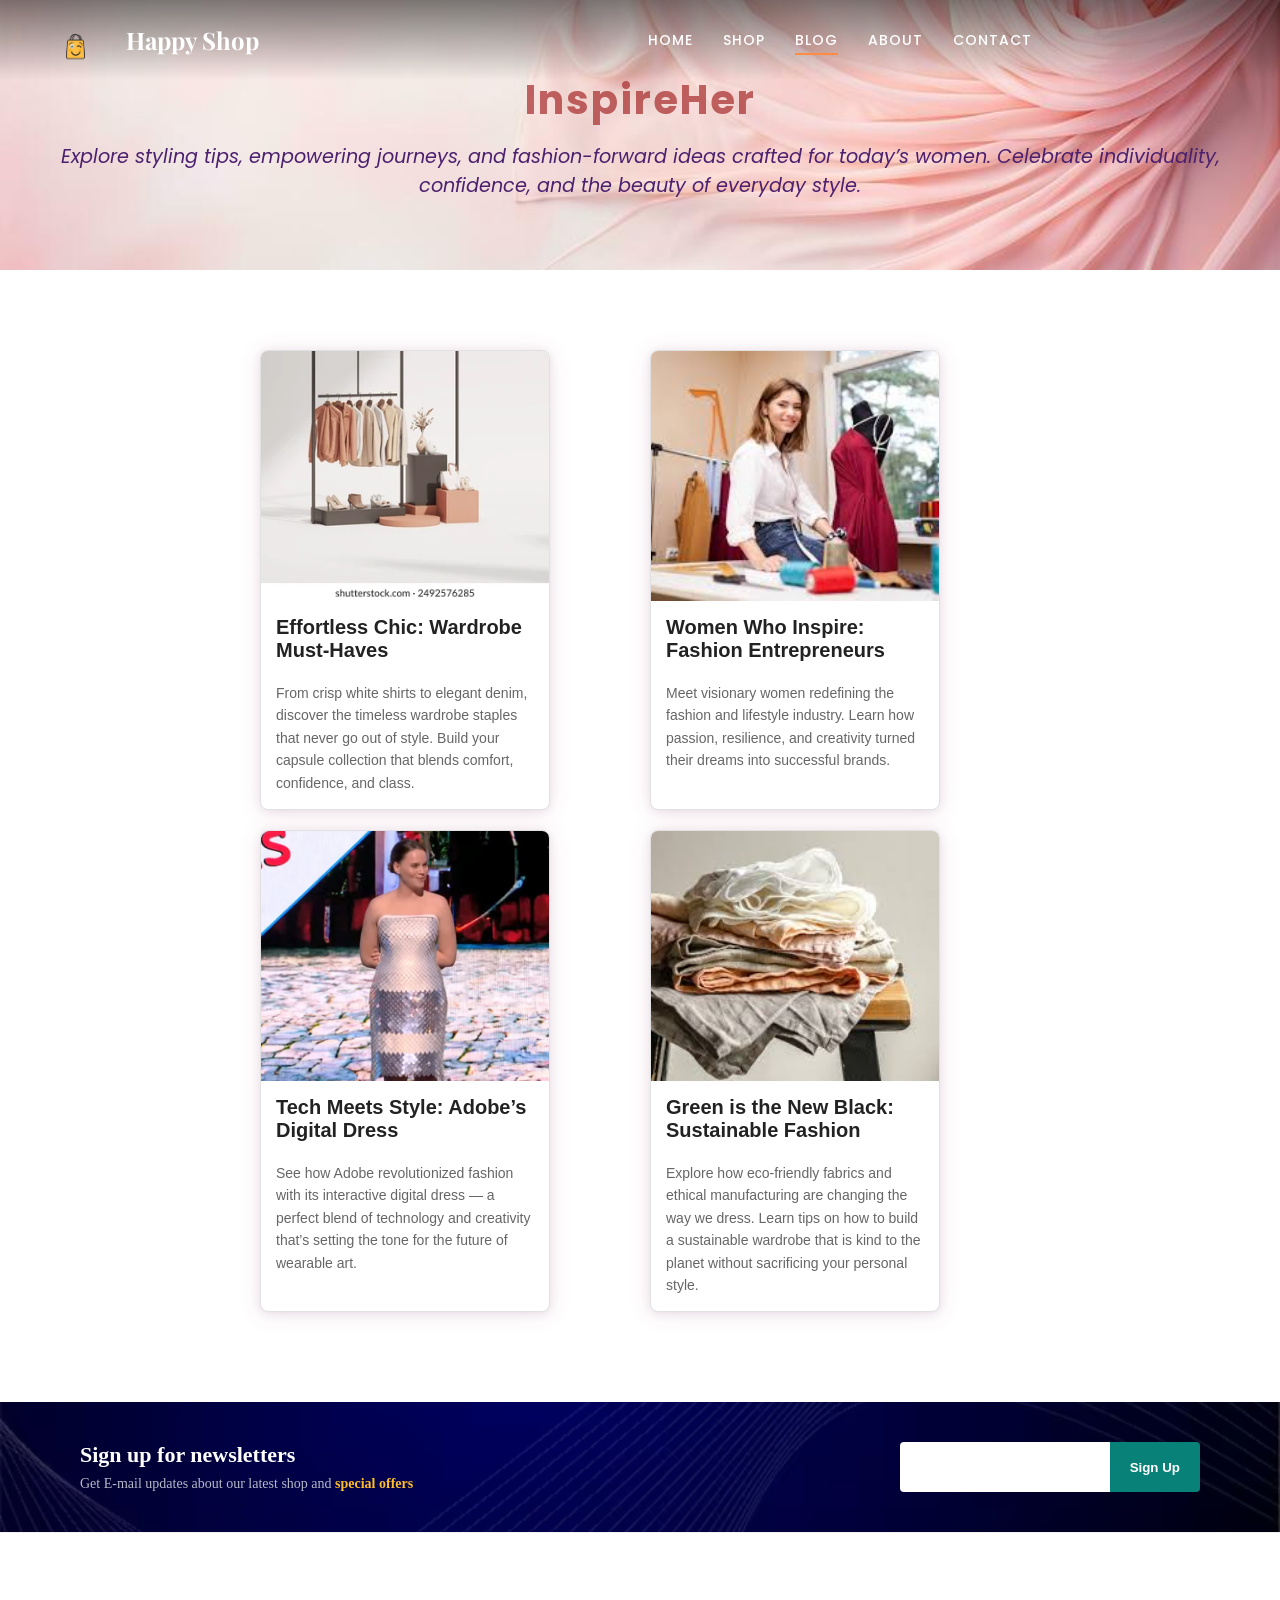
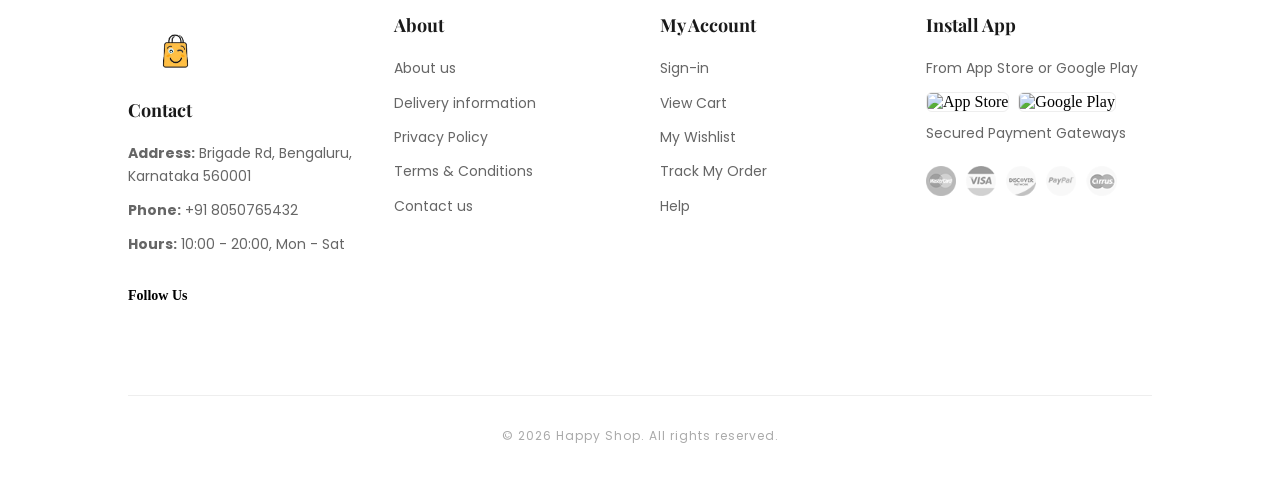
==== blog.html @ f155eb42 "Initial commit" ====
<!DOCTYPE html>
<html lang="en">
<head>
    <meta charset="UTF-8">
    <meta name="viewport" content="width=device-width, initial-scale=1.0">
    <title>Happy Shop</title>
    
    <link rel="stylesheet" href="./style.css">
    <link rel="stylesheet" href="https://cdnjs.cloudflare.com/ajax/libs/font-awesome/7.0.1/css/all.min.css" integrity="sha512-2SwdPD6INVrV/lHTZbO2nodKhrnDdJK9/kg2XD1r9uGqPo1cUbujc+IYdlYdEErWNu69gVcYgdxlmVmzTWnetw==" crossorigin="anonymous" referrerpolicy="no-referrer" />
        
</head>
<body>
<header id="header">
  <div class="nav">
    <div class="brand">
      <img src="Images/happy-shop-logo-design-icon-shopping-bag-happy-face-logo-online-shop-logo-icon-emblems-vector_625890-126-removebg-preview.png" alt="Happy Shop"></a>
      <span>Happy Shop</span>
    </div>

    <ul class="nav-links">
      <li><a href="home.html">Home</a></li>
      <li><a href="shop.html">Shop</a></li>
      <li><a href="blog.html"class="active">Blog</a></li>
      <li><a href="about.html" >About</a></li>
      <li><a href="contact.html">Contact</a></li>
    </ul>

    <a href="cart.html" class="cart-icon">
      <i class="fa-solid fa-cart-shopping"></i>
    </a>
  </div>
</header>

    <section id="about-header">
        <h2>InspireHer</h2>
        <p> Explore styling tips, empowering journeys, and fashion-forward ideas crafted for today’s women.  
            Celebrate individuality, confidence, and the beauty of everyday style.
        </p>
    </section>

<div class="blog-container">
    <div class="blog-posts">
        <article class="blog-card">
            <img src="Images/blog/1.webp" alt="Wardrobe Essentials" class="blog-image">
            <div class="blog-content">
                <h3>Effortless Chic: Wardrobe Must-Haves</h3>
                <p>From crisp white shirts to elegant denim, discover the timeless wardrobe staples that never go out of style.  
                Build your capsule collection that blends comfort, confidence, and class.</p>
            </div>
        </article>

        <article class="blog-card">
            <img src="Images/blog/2.jpg" alt="Women Entrepreneurs" class="blog-image">
            <div class="blog-content">
                <h3>Women Who Inspire: Fashion Entrepreneurs</h3>
                <p>Meet visionary women redefining the fashion and lifestyle industry.  
                Learn how passion, resilience, and creativity turned their dreams into successful brands.</p>
            </div>
        </article>

        <article class="blog-card">
            <img src="Images/blog/3.webp" alt="Adobe" class="blog-image">
            <div class="blog-content">
                <h3>Tech Meets Style: Adobe’s Digital Dress</h3>
                <p>See how Adobe revolutionized fashion with its interactive digital dress — a perfect blend of technology and creativity  
                that’s setting the tone for the future of wearable art.</p>      
            </div>
        </article>

        <article class="blog-card">
            <img src="Images/blog/4.jpg" alt="Sustainable Fashion" class="blog-image">
            <div class="blog-content">
                <h3>Green is the New Black: Sustainable Fashion</h3>
                <p>Explore how eco-friendly fabrics and ethical manufacturing are changing the way we dress. 
                Learn tips on how to build a sustainable wardrobe that is kind to the planet without sacrificing your personal style.</p>      
            </div>
        </article>
    </div>
</div>

    <section id="newsletter" class="form">
        <div class="newstext">
            <h4>Sign up for newsletters</h4>
            <p>Get E-mail updates about our latest shop and <span>special offers</span></p>
        </div>
        <div class="form">
            <input type="text" palceoholder="enter your email address">
            <button class="normal">Sign Up</button>
        </div>
    </section>
 </main>
    
  <footer class="section">
    <div class="col">
        <img class="logo" src="./Images/happy-shop-logo-design-icon-shopping-bag-happy-face-logo-online-shop-logo-icon-emblems-vector_625890-126-removebg-preview.png" alt="Happy Shop">
        <h3>Contact</h3>
        <p><strong>Address:</strong> Brigade Rd, Bengaluru, Karnataka 560001</p>
        <p><strong>Phone:</strong> +91 8050765432</p>
        <p><strong>Hours:</strong> 10:00 - 20:00, Mon - Sat</p>
        <div class="follow">
            <h4>Follow Us</h4>
            <div class="icon">
                <i class="fa-brands fa-facebook-f"></i>
                <i class="fa-brands fa-youtube"></i>
                <i class="fa-brands fa-whatsapp"></i>
                <i class="fa-brands fa-instagram"></i>
            </div>
        </div>
    </div>

    <div class="col">
        <h3>About</h3>
        <a href="#">About us</a>
        <a href="#">Delivery information</a>
        <a href="#">Privacy Policy</a>
        <a href="#">Terms & Conditions</a>
        <a href="#">Contact us</a>
    </div>

    <div class="col">
        <h3>My Account</h3>
        <a href="#">Sign-in</a>
        <a href="#">View Cart</a>
        <a href="#">My Wishlist</a>
        <a href="#">Track My Order</a>
        <a href="#">Help</a>
    </div>

    <div class="col install">
        <h3>Install App</h3>
        <p>From App Store or Google Play</p>
        <div class="app-row">
            <img src="images/pay/app.jpg" alt="App Store">
            <img src="images/pay/play.jpg" alt="Google Play">
        </div>
        <p>Secured Payment Gateways</p>
        <div class="payment-row">
            <img src="Images/payment/payment-1.png" alt="Visa">
            <img src="Images/payment/payment-2.png" alt="Mastercard">
            <img src="Images/payment/payment-3.png" alt="Maestro">
            <img src="Images/payment/payment-4.png" alt="American Express">
            <img src="Images/payment/payment-5.png" alt="PayPal">
        </div>
    </div>

    <div class="copyright">
        <p>© 2026 Happy Shop. All rights reserved.</p>
    </div>
</footer>
<script>
let slides = document.querySelectorAll('.hero-slide');
let current = 0;

function showSlide(index) {
  slides.forEach(slide => slide.classList.remove('active'));
  slides[index].classList.add('active');
}

document.querySelector('.next').onclick = () => {
  current = (current + 1) % slides.length;
  showSlide(current);
};

document.querySelector('.prev').onclick = () => {
  current = (current - 1 + slides.length) % slides.length;
  showSlide(current);
};

window.onscroll = function() {
  const header = document.getElementById("header");
  if (window.pageYOffset > 50) {
    header.classList.add("scrolled");
  } else {
    header.classList.remove("scrolled");
  }
};
// Auto Slide every 6 seconds
setInterval(() => {
  current = (current + 1) % slides.length;
  showSlide(current);
}, 6000);
</script>
</body>
</html>
---- style.css ----
/* Import Elegant Fonts */
@import url('https://fonts.googleapis.com/css2?family=Playfair+Display:wght@700&family=Poppins:wght@300;400;500;600&display=swap');

* {
  margin: 0;
  padding: 0;
  box-sizing: border-box;
}

#header {
  position: fixed;
  top: 0;
  left: 0;
  width: 100%;
  z-index: 1000;
  transition: all 0.4s ease;
  background: linear-gradient(to bottom, rgba(0,0,0,0.5) 0%, rgba(0,0,0,0) 100%);
}

/* Fix: The Nav Container */
.nav {
  max-width: 1400px;
  margin: auto;
  padding: 15px 40px;
  display: flex;
  justify-content: space-between;
  align-items: center;
  min-height: 80px; /* Ensures consistent height */
}

/* Fix: Constraints for the Logo/Brand Area */
.brand {
  display: flex;
  align-items: center;
  gap: 15px;
  flex: 1; /* Pushes menu to center */
}

/* IMPORTANT: This fixes your oversized logo from the screenshot */
.brand img {
  height: 45px; /* Adjust this value to your liking */
  width: auto;
  display: block;
}

.brand span {
  font-family: 'Playfair Display', serif;
  font-size: 24px;
  font-weight: 700;
  color: #ffffff;
  white-space: nowrap;
}

/* Fix: Navigation Links */
.nav-links {
  list-style: none;
  display: flex;
  gap: 30px;
  flex: 2; /* Centers the menu links */
  justify-content: center;
}

.nav-links a {
  text-decoration: none;
  color: #ffffff;
  font-family: 'Poppins', sans-serif;
  font-size: 14px;
  font-weight: 500;
  text-transform: uppercase;
  letter-spacing: 1px;
  position: relative;
  transition: 0.3s;
}

.nav-links a::after {
  content: "";
  position: absolute;
  bottom: -5px;
  left: 0;
  width: 0%;
  height: 2px;
  background: #ff8c42;
  transition: 0.3s;
}

.nav-links a.active::after,
.nav-links a:hover::after {
  width: 100%;
}

/* Fix: Right Side (Cart) */
.cart-wrap {
  flex: 1;
  display: flex;
  justify-content: flex-end;
}

.cart-icon {
  color: green;
  font-size: 20px;
}

/* Scroll State Fix */
#header.scrolled {
  background: rgba(255, 255, 255, 0.98);
  box-shadow: 0 4px 15px rgba(0,0,0,0.1);
  padding: 5px 0;
}

#header.scrolled .brand span,
#header.scrolled .nav-links a,
#header.scrolled .cart-icon {
  color: green;
}

/* Hero Section: Ensures full height regardless of navbar */
#hero {
  height: 100vh;
  width: 100%;
  display: flex;
  flex-direction: column;
  justify-content: center;
  align-items: center;
  background-size: cover;
  background-position: center;
}

/* Feature section  */
#feature {
  display: flex;
  justify-content: center;
  align-items: center;
  flex-wrap: wrap;
  gap: 25px;
  padding: 40px 20px;
  background-color: #fff5ef; 
}

.fe-box {
  width: 200px;
  height: 230px;
  background: white;
  border-radius: 15px;
  box-shadow: 0 3px 8px rgba(0,0,0,0.1);
  text-align: center;
  padding: 20px 10px;
  transition: transform 0.3s ease, box-shadow 0.3s ease;
}

.fe-box img {
  width: 100px;
  height: 100px;
  border-radius: 50%;
  object-fit: cover;
  object-position: center;
  display: block;
  margin: 0 auto 10px auto;
  background-color: #f8f8f8; 
}

.fe-box h6 {
  font-size: 16px;
  font-weight: 600;
  color: #7c540e;
  background: #f5d69a;
  border-radius: 8px;
  display: inline-block;
  padding: 5px 10px;
  margin-bottom: 5px;
}

.fe-box p {
  font-size: 14px;
  color: #a04e1a;
  margin: 0;
}

.fe-box:hover {
  transform: translateY(-5px);
  box-shadow: 0 5px 15px rgba(0,0,0,0.2);
}


#products{
    text-align: center;
}
#products .pro{
    width:20%;
    min-width: 250px;
    padding:10px 20px;
    border:1px solid;
    margin-top: 25px;
    border-radius: 25px;
    transition: 0.3s ease;
    position:relative;
    box-shadow: 20px 20px 34px rgba(16,15,15,0.3);
}
#products .pro:hover{
    box-shadow: 30px 30px 64px rgba(0,0, 0,0.3);
}
#products .pro img{
    width:100%;
       
    object-fit: contain;
    border-radius: 20px;
}
#products .pro .des{
    text-align: start;
    padding:10px 0px;
}
#products .pro .des span{
    color:#000;
    font-size: 22px;
}
#products .pro .des i{
    color: gold;
    font-size: 13px;
}   
#products .pro .des h5{
    padding-top:5px;
    color: #1a1a1a;
    font-size: 16px;
}
#products .pro .des h4{
    padding-top: 3px;
    font-size: 20px;
}
#products .pro .cart{
    width:40px;
    height:40px;
    line-height: 40px;
    border:1px solid green;
    border-radius:50%;
    color: green;
    position:absolute;
    bottom:13px;
    right:10px;
}

#products .pro-container {
    display: flex;
    justify-content: space-between;
    flex-wrap: wrap;
    padding-top: 10px;
    margin-bottom: 40px;      
}
#products .button{
   
    transition: 0.3s ease-in;
    padding:15px;
    font-size:18px;
    font-weight: 600;
    margin-top: 5px;
    margin-bottom:10px;
    border-radius: 5px;
}
#products:hover button{
    background-color: black;
    color:orange;
}

#services{
    text-align: center;
    margin-left:30px;
    margin-right:30px;
    margin-top:30px;
}
#services button{
    padding:15px;
    font-size:18px;
    font-weight: 600;
    margin-top: 5px;
    margin-bottom:10px;
    border-radius: 5px;
    color:black;
    border-color: blue;
    background-color: lightskyblue;
    box-shadow: 0px 5px 15px rgba(90, 109, 254, 0.2);

}
#services button:hover{
    background-color:white;
    transition: 0.8s;
}
#services h2
{
    color:red;
    padding:14px;
}
#services h1{
    color:black;
    padding:10px;
}
#highlight{
    color:red;
}

#sm-banner .banner-box{
    display:flex;
    flex-direction: column;
    background-image:url(Images/home/Banner1.jpg);
    background-position: center;
    background-size: cover;
    align-items:flex-start;
    width:600px;
    height:50vh;
    justify-content: center;
    padding:30px;
    margin:10px 5px;

}
#sm-banner{
    display:flex;
    justify-content: space-between;
}
#sm-banner button{
    margin-top:15px;
    padding:10px 12px;
    background-color: transparent;
    font-size: 14px;
    font-weight: 600;
    transition: 0.3s ease-in;
}
#sm-banner .banner-box:hover button{
    background-color: black;
    color:orange;
}

#sm-banner .banner-box1{
    display:flex;
    flex-direction: column;
    background-image:url(Images/home/Banner2.jpg);
    background-position: center;
    background-size: cover;
    align-items:flex-start;
    width:600px;
    height:50vh;
    justify-content: center;
    padding:30px;
    margin:10px 5px;

}
#sm-banner{
    display:flex;
    justify-content:space-around;
    padding:20px;
}
#sm-banner button{
    margin-top:15px;
    padding:10px 12px;
    background-color: transparent;
    font-size: 14px;
    font-weight: 600;
    transition: 0.3s ease-in;
}
#sm-banner .banner-box1:hover button{
    background-color: black;
    color:orange;
}
#sm-banner .banner-box,#sm-banner .banner-box1{
    margin:10px;
    border-radius: 10px;
}

#banner3 .banner-box{
    display:flex;
    flex-direction: column;
    justify-content: center;
    align-items: flex-start;
    background-image: url(Images/home/1...jpg);
    min-width: 27%;
    background-repeat: no-repeat;
    background-position: center;
    background-size: cover;
    height:40vh;
    padding:30px;
    margin:10px 5px;
}
#banner3{
    display:flex;
    justify-content: space-between;
    flex-wrap: wrap;
}
#banner3 .banner-box2{
    display:flex;
    flex-direction: column;
    justify-content: center;
    align-items: flex-start;
    background-image:url(Images/home/2.jpg);
    min-width: 27%;
    background-repeat: no-repeat;
    background-position: center;
    background-size: cover;
    height:40vh;
    padding:30px;
    margin:10px 5px;
}
#banner3{
    display:flex;
    justify-content: space-between;
    flex-wrap: wrap;
}


#banner3 .banner-box3{
    display:flex;
    flex-direction: column;
    justify-content: center;
    align-items: flex-start;
    background-image:url(Images/home/3.jpg);
    min-width: 27%;
    background-repeat: no-repeat;
    background-position: center;
    background-size: cover;
    height:40vh;
    padding:30px;
    margin:10px 5px;
}
#banner3{
    display:flex;
    justify-content: space-between;
    flex-wrap: wrap;
}

.watch {
    width: 100%;
    margin: 60px 0;
    display: flex;
    justify-content: center;
}

.watch .video {
    display: flex;
    align-items: center;
    justify-content:space-around;
    background: linear-gradient(90deg, #fce4ec86 0%, #f8bbd032 100%);
    border-radius: 18px;
    box-shadow: 0 4px 12px rgba(0,0,0,0.1);
    padding: 40px 40px;
    max-width: 1100px;
    width: 90%;
    flex-wrap: wrap;
    gap: 20px; 
}


.watch .video video {
    width: 420px;        
    height: 260px;      
    border-radius: 14px;
    object-fit: cover;
    flex-shrink: 0;
    box-shadow: 0 3px 10px rgba(0,0,0,0.15);
}


.watch .video .content {
    display: flex;
    flex-direction: column;
    justify-content: center;
    margin-left: 20px;
    font-family: 'Poppins', 'Segoe UI', Arial, sans-serif;
    color: #222;
    text-align: left;
}

.watch .video .content h4 {
    color:black;
    font-size: 1.2rem;
    margin-bottom: 8px;
}

.watch .video .content h2 {
    color: #b71c1c;
    font-size: 2rem;
    font-weight: 700;
    margin-bottom: 8px;
}

.watch .video .content span {
    font-size: 1rem;
    color: #555;
}
@media (max-width: 768px) {
    .watch .video {
        flex-direction: column;
        text-align: center;
        padding: 30px 20px;
    }

    .watch .video video {
        width: 100%;
        height: auto;
        margin-bottom: 20px;
    }

    .watch .video .content {
        margin-left: 0;
    }
}


#newsletter h4 {
    font-size: 22px;
    font-weight: 700;
    color: #fff;
    margin-bottom: 8px;
}

#newsletter p {
    font-size: 14px;
    font-weight: 500;
    color: #b5b9c7;
    margin: 0;
}

#newsletter p span {
    color: #ffbd27;
    font-weight: 600;
}
#newsletter {

    background-image: url(Images/home/newsletter.jpg);
    background-position: center;
    background-size: cover;
    background-repeat: no-repeat;
    display: flex;
    justify-content: space-between;
    align-items: center;
    padding: 40px 80px;
    flex-wrap: wrap;
    gap: 20px;
    width: 100%;
    position: sticky;
    top: 0;
    box-sizing: border-box;
    overflow: hidden;
}

#newsletter .form {
    display: flex;
    max-width: 400px;
    flex-grow: 0;
    flex-shrink: 0;
    min-width: 0;
}


#newsletter input {
    flex: 1;
    height: 3.125rem;
    padding: 0 1.25em;
    font-size: 14px;
    border: none;
    border-radius: 4px 0 0 4px;
    outline: none;
}

#newsletter button {
    padding: 0 20px;
    background-color: #088178;
    border: none;
    border-radius: 0 4px 4px 0;
    color: #fff;
    font-weight: 600;
    cursor: pointer;
    transition: 0.3s;
}

#newsletter button:hover {
    background-color: #066f67;
}
/*

footer {
    display: flex;
    flex-wrap: wrap;
    justify-content: space-between;
    align-items: flex-start;
    background-color:bisque;
    padding: 50px 80px 30px 80px;
    color: #333;
    border-top: 1px solid #e0e0e0;
    gap: 40px;
    font-family: 'Segoe UI', sans-serif;
    position:static;
    
}

footer .col {
    flex: 1 1 220px;
    display: flex;
    flex-direction: column;
    align-items: flex-start;
}

footer h3,
footer h4 {
    font-size: 16px;
    font-weight: 700;
    color: #222;
    margin-bottom: 16px;
}

footer p,
footer a {
    font-size: 13px;
    color: #555;
    text-decoration: none;
    margin-bottom: 10px;
}

footer a:hover {
    color: #088178;
}

footer .follow {
    margin-top: 20px;
}

footer .follow i {
    font-size: 18px;
    margin-right: 12px;
    color: #555;
    transition: 0.3s;
    cursor: pointer;
}


footer .logo {
    width: 110px;
    height: auto;
    margin-bottom: 14px;
}

footer .install .row img{
    border: 1px solid #088178;
    border-radius: 6px;
}
footer .install img{
    margin: 10px 0 15px 0;
}
footer .follow i:hover,
footer a:hover {
    color: #088178;
}
footer .copyright{
    width: 100%;
    text-align: center;
} */
#products .pro .fa-cart-shopping{
    bottom:18px;
    color:black;
    font-weight:900;
    font-size:18px;
}
#pro-details .single-pro-image{
    width:50%;
    margin-left:50px;
    margin-right: 0px;


}
.sub-img-group{
    display:flex;
    justify-content: space-between;
}
.sub-img-col{
    flex-basis: 24%;
}
#pro-details{
    display: flex;
    margin-top: 20px;

}

#pro-details .single-product-details{
    margin-left: 50px;
    font-size:20px;
    padding-top: 30px;
    
}
.single-product-details span {
    line-height: 25px;
    color: #333;
    margin-top: 8px;
    display: block;
}
.single-product-details h6 {
    font-size: 16px;
    margin-bottom: 6px;
    color: #555;
}

.single-product-details h4 {
    font-size: 22px;
    margin-bottom: 8px;
    color: #222;
    padding: 0;
}

.single-product-details h2 {
    font-size: 26px;
    margin-bottom: 10px;
    color: #088178;
}
#pro-details .single-product-details select{
    padding:10px;
    margin-top:20px;
    font-size:16px;
    display: block;
    padding: 5px 10px;
    margin-bottom: 10px;
}

/*about*/
#about-header {
    background-image:url(Images/about/banner1.jpg);
    width: 100%;
    height: 30vh;
    background-size: cover;
    display: flex;
    justify-content: center;
    text-align: center;
    flex-direction: column;
    padding: 14px;
    font-family: 'Poppins', 'Segoe UI', Arial, sans-serif;
}

#about-header h2{
    font-size: 2.5rem;
    font-weight: 700;
    color:rgba(165, 42, 42, 0.7);
    letter-spacing: 2px;
    font-family: 'Poppins', 'Segoe UI', Arial, sans-serif;
}
#about-header p{
    font-size: 1.2rem;
    color: #4b206e;
    font-style: italic;
    margin-top: 12px;
    font-family: 'Poppins', 'Segoe UI', Arial, sans-serif;
}
#about-head{
    display: flex;
    align-items: center;
}
#about-head img{
    width: 50%;
    height: auto;
}
#about-head div{
    padding-left: 40px;
}

#about-app{
    text-align: center;
}
#about-app .video{
    width: 70%;
    height: 100%;
    margin: 30px auto 0 auto ;
}
#about-app .video video {
    width: 100%;
    height: 100%;
    border-radius: 20px;
}

/*cart*/
#cart{
    overflow-x: auto;
}
#cart-header{
    width: 100%;
    height: 40vh;
    background-size: cover;
    display: flex;
    justify-content: center;
    text-align: center;
    flex-direction: column;
    padding: 14px;
}
#cart-header h2,
#cart-header p{
    color: #fff;
}

#cart table{
    width: 100%;
    border-collapse: collapse;
    table-layout: fixed;
    white-space: nowrap;
}
#cart table img{
    width: 70px;
}
#cart table td:nth-child(1){
    width: 100px;
    text-align: center;
}
#cart table td:nth-child(2){
    width: 150px;
    text-align: center;
}
#cart table td:nth-child(3){
    width: 250px;
    text-align: center;
}
#cart table td:nth-child(4),
#cart table td:nth-child(5),
#cart table td:nth-child(6){
    width: 150px;
    text-align: center;
}
#cart table td:nth-child(5) input{
    width: 70px;
    padding: 10px 5px 10px 15px;
}
#cart table thead{
    border: 1px solid #e2e9e1;
    border-left: none;
    border-right: none;
}
#cart table thead td{
    font-weight: 700;
    text-transform: uppercase;
    font-size: 13px;
    padding: 18px 0;
}
#cart table tbody tr td{
    padding-top: 15px;
}
#cart table tbody td{
    font-size: 13px;
}
#cart-add{
    display: flex;
    flex-wrap: wrap;
    justify-content: space-between;
}
#coupon{
    width: 50%;
    margin-bottom: 30px;
}
#coupon h3,
#subtotal h3{
    padding-bottom: 15px;
}
#coupon input{
    padding: 10px 20px ;
    outline: none;
    width: 60%;
    margin-right: 10px;
    border: 1px solid #e2e9e1;
}
#coupon button,
#subtotal button{
    background-color: #088178;
    color: #fff;
    padding: 12px 20px ;
}
#subtotal{
    width: 50%;
    margin-bottom: 30px;
    border: 1px solid #e2e9e1;
    padding: 30px;
}
#subtotal table{
    border-collapse: collapse;
    width: 100%;
    margin-bottom: 20px;
}
#subtotal table td {
    width: 50%;
    border: 1px solid #e2e9e1;
    padding: 10px;
    font-size: 13px;
}



/* contact page */
#contact-details{
    
    display: flex;
    justify-content: space-between;
    align-items: center;
    margin:0px 30px;
    padding:15px 30px;
    box-shadow: 5px 5px 20px ;
}
#contact-details .details{
    width: 45%;
}
#contact-details .details span{
    font-size: 14px;
}
#contact-details .details h2{
    font-size: 26px;
    line-height: 35px;
}
#contact-details .details h3{
    font-size: 16px;
    line-height: 35px;
}
#contact-details .details li{
    padding-top: 10px 0px;
    display:flex;
    list-style:none;
}
#contact-details .details li i{
    font-size: 14px;
    padding-right: 18px;
}
#contact-details .details p{
    margin:0;
    font-size:14px;
}
#contact-details .map{
    width: 55%;
    height: 400px;
}
#contact-details .map iframe{
    width: 100%;
    height:100%;
}

/* form*/
#form-details{
    display:flex;
    justify-content: space-between;
    border:1px solid #9ee1e4;
    box-shadow: 5px 5px 20px ;
    padding:80px;
    margin:30px;

}
#form-details form{
    width: 60%;
    display: flex;
    flex-direction: column;
    align-items: flex-start;
}
#form-details form input,
#form-details form textarea{
    width: 100%;
    padding: 12px 15px;
    outline: none;
    margin-bottom: 20px;
    border: 1px solid #e1e1e1;
}
#form-details form button{
    background-color: #088178;
    color: #fff;
}

#form-details .people div{
    padding-bottom: 25px;
    display:flex;
    align-items: flex-start;
}

#form-details .people div img{
    object-fit: cover;
    border-radius:50%;
    margin-right: 15px;
}
#form-details .people div p{
    margin: 0;
    font-weight: 13px;
    line-height: 25px;
}
#form-details .people div p b{
    display:block;
    font-size: 16px;
}

/*blog*/
.blog-container {
    max-width: 960px;
    margin: 40px auto 0;
    padding: 0 20px 50px 20px;
    text-align: center;
    font-family: 'Montserrat', 'Segoe UI', Arial, sans-serif;
    background-size: cover;
    background-position: center;
    border-radius: 12px; 
    color: white;
}
.blog-posts {
    display: flex;
    flex-wrap: wrap;
    gap: 32px;
    justify-content: center;
}
.blog-card {
    background: #fff;
    border-radius: 18px;
    box-shadow: 0 2px 24px 0 rgba(184, 62, 97, 0.11), 0 1.5px 10px 0 rgba(55,34,92,0.10);
    overflow: hidden;
    max-width: 290px;
    text-align: left;
    transition: transform 0.22s cubic-bezier(.68,-0.55,.27,1.55), box-shadow 0.22s;
    display: flex;
    flex-direction: column;
}
.blog-card:hover {
    transform: translateY(-12px) scale(1.04);
    box-shadow: 0 8px 38px 0 rgba(184, 62, 97, 0.18);
}
.blog-image {
    width: 100%;
    height: 180px;
    object-fit: cover;
}
.blog-content {
    padding: 22px 19px 20px 19px;
    display: flex;
    flex-direction: column;
    gap: 10px;
}
.blog-content h3 {
    font-size: 1.15rem;
    color:brown;
    margin: 0 0 6px 0;
    font-weight: 600;
}
.blog-content p {
    color:black;
    font-size: 1rem;
    line-height: 1.65;
}
.blog-link {
    color: #b83e61;
    font-weight: 600;
    font-size: 1rem;
    align-self: start;
    margin-top: 10px;
    text-decoration: none;
    transition: color 0.13s;
}
.blog-link:hover {
    color: #662254;
    text-decoration: underline;
}
@media (max-width: 900px) {
    .blog-posts {
        flex-direction: column;
        align-items: center;
    }
    .blog-card {
        max-width: 96vw;
        width: 100%;
    }
}


#shop-banner {
    width: 100%;
    min-height: 250px;
    background: linear-gradient(90deg, #ffecd2 0%, #fcb69f 100%);
    padding: 40px 0 30px 0;
    text-align: center;
    margin-bottom: 20px;
    box-shadow: 0 2px 8px rgba(0,0,0,0.05);
}
#shop-banner .banner-content {
    max-width: 700px;
    margin: 0 auto;
}

#shop-banner h2 {
    font-size: 2.5rem;
    color: #333;
    margin-bottom: 10px;
    font-family: 'Segoe UI', Arial, sans-serif;
    letter-spacing: 1px;
}

#shop-banner p {
    font-size: 1.2rem;
    color: #555;
    margin: 0 auto;
    max-width: 500px;
    font-family: 'Segoe UI', Arial, sans-serif;
}


@import url('https://fonts.googleapis.com/css2?family=Playfair+Display:wght@600&family=Poppins:wght@400;600&display=swap');

.hero-carousel {
  position: relative;
  overflow: hidden;
  width: 100%;
  height: 90vh;
}

.hero-slide {
  display: none;
  position: absolute;
  inset: 0;
  background-size: cover;
  background-position: center;
  transition: opacity 1s ease-in-out;
}

.hero-slide.active {
  display: block;
  opacity: 1;
  animation: fadeIn 1.2s ease-in-out;
}

@keyframes fadeIn {
  from { opacity: 0; transform: scale(1.02); }
  to { opacity: 1; transform: scale(1); }
}


.hero-overlay {
  position: absolute;
  inset: 0;
  background: linear-gradient(180deg, rgba(0,0,0,0.4) 0%, rgba(0,0,0,0.7) 100%);
  z-index: 1;
}

.hero-text {
  position: absolute;
  top: 50%;
  left: 50%;
  transform: translate(-50%, -50%);
  text-align: center;
  color: white;
  z-index: 2;
}

.hero-text h1 {
  font-family: 'Playfair Display', serif;
  font-size: 3rem;
  margin-bottom: 0.8rem;
  letter-spacing: 1px;

}
.hero-text h4{
    padding:15px;
    color:white;
    text-shadow:0px 5px 15px rgba(227, 64, 55, 0.486);
    font-family: sans-serif;
}

.hero-text p {
  font-family: 'Poppins', sans-serif;
  font-size: 1.1rem;
  margin-bottom: 1.5rem;
  color: #f1f1f1;
}
.hero-text h2{
    color:#ffbd27;
    font-size: 2.5rem;
    font-weight: 700;
    margin-bottom: 0.8rem; 
    box-shadow: 0px 5px 15px rgba(255, 189, 39, 0.486);  
}

.hero-btn {
  background: #ff8c42;
  color: white;
  padding: 0.9rem 2rem;
  border-radius: 50px;
  text-decoration: none;
  font-weight: 600;
  transition: all 0.3s ease;
}

.hero-btn:hover {
  background: #ffa05a;
  transform: translateY(-2px);
}


.hero-btn-nav {
  position: absolute;
  top: 50%;
  transform: translateY(-50%);
  background: rgba(255, 255, 255, 0.3);
  border: none;
  color: #fff;
  font-size: 1.8rem;
  cursor: pointer;
  padding: 10px 15px;
  border-radius: 50%;
  transition: 0.3s ease;
  z-index: 3;
}

.hero-btn-nav:hover {
  background: #ff8a4271;
}

.hero-btn-nav.prev { left: 25px; }
.hero-btn-nav.next { right: 25px; }


@media (max-width: 768px) {
  .hero-text h1 {
    font-size: 2rem;
  }
  .hero-text p {
    font-size: 0.95rem;
  }
  .hero-btn {
    padding: 0.7rem 1.6rem;
    font-size: 0.9rem;
  }
}


/* contact  */
#testimonials {
  max-width: 900px;
  margin: 50px auto;
  text-align: center;
  font-family: 'Poppins', sans-serif;
}

#testimonials h2 {
  font-size: 36px;
  margin-bottom: 40px;
  color: #ff6f61;
}

.testimonial-slider {
  position: relative;
  overflow: hidden;
  height: 200px;
}

.testimonial {
  width: 100%;
  position: absolute;
  top: 0;
  left: 100%;
  opacity: 0;
  transition: all 0.8s ease;
  padding: 30px;
  box-sizing: border-box;
  background: #fff;
  border-radius: 15px;
  box-shadow: 0 8px 20px rgba(0,0,0,0.1);
}

.testimonial.active {
  left: 0;
  opacity: 1;
}

.testimonial p {
  font-size: 18px;
  color: #333;
  line-height: 1.5;
}

.testimonial h4 {
  margin-top: 15px;
  font-weight: 600;
  color: #555;
}


.dots {
  margin-top: 20px;
}

.dot {
  height: 12px;
  width: 12px;
  margin: 0 5px;
  background-color: #ccc;
  border-radius: 50%;
  display: inline-block;
  cursor: pointer;
  transition: background-color 0.3s;
}

.dot.active {
  background-color: #ff6e61da;
}



#pro-details {
  display: flex;
  flex-wrap: wrap;
  gap: 40px;
  align-items: flex-start;
  margin: 40px 0;
}

.single-pro-image {
  flex: 1 1 350px;
  max-width: 400px;
}

.single-pro-image img {
  width: 100%;
  height: auto;
  display: block;
}

.single-product-details {
  flex: 2 1 400px;
  max-width: 600px;
  padding: 20px;
  box-sizing: border-box;
  background: #fff;
  z-index: 1;
}

@media (max-width: 900px) {
  #pro-details {
    flex-direction: column;
    gap: 20px;
  }
  .single-pro-image,
  .single-product-details {
    max-width: 100%;
    padding: 0;
  }
}

/* cart page*/
#cart table {
  width: 100%;
  border-collapse: collapse;
  text-align: center;
  margin-bottom: 30px;
}

#cart table thead tr {
  background-color: #f4f4f4;
}

#cart table td, #cart table th {
  padding: 12px;
  font-size: 1rem;
  vertical-align: middle;
}

#cart img {
  width: 80px;
  height: auto;
  border-radius: 8px;
}

#cart input[type="number"] {
  width: 60px;
  padding: 5px;
  text-align: center;
  border-radius: 5px;
  border: 1px solid #ccc;
}

#cart-add {
  display: flex;
  justify-content: space-between;
  flex-wrap: wrap;
  gap: 20px;
  margin-top: 30px;
}

#coupon, #subtotal {
  flex: 1;
  min-width: 280px;
  padding: 20px;
  background: #f9f9f9;
  border-radius: 10px;
  box-shadow: 0 2px 6px rgba(0,0,0,0.1);
}

#coupon input {
  width: 65%;
  padding: 10px;
  margin-right: 10px;
  border-radius: 20px;
  border: 1px solid #ccc;
}

#coupon button {
  padding: 10px 20px;
  border-radius: 20px;
  border: none;
  background: #ff5a5f;
  color: #fff;
  cursor: pointer;
  transition: background 0.3s;
}

#coupon button:hover {
  background: #e0484d;
}

#subtotal table {
  width: 100%;
  margin-bottom: 15px;
  border-collapse: collapse;
}

#subtotal table td {
  padding: 10px 0;
  font-size: 1rem;
}

#subtotal button {
  width: 100%;
  padding: 12px 0;
  border-radius: 25px;
  border: none;
  background: #ff5a5f;
  color: white;
  font-weight: bold;
  cursor: pointer;
  transition: background 0.3s;
}

#subtotal button:hover {
  background: #e0484d;
}


@media (max-width: 768px) {
  #cart table td, #cart table th {
    font-size: 0.9rem;
    padding: 8px;
  }

  #cart img {
    width: 60px;
  }

  #cart-add {
    flex-direction: column;
  }

  #coupon input {
    width: 100%;
    margin-bottom: 10px;
  }

  #coupon button {
    width: 100%;
  }
}
.product {
  display: none;
  margin: 10px auto;
  padding: 10px;
  width: 50%;
  background: #fff;
  border-radius: 10px;
  box-shadow: 0 2px 5px rgba(0,0,0,0.1);
  transition: 0.3s;
}
.product a {
  color: #333;
  text-decoration: none;
  font-weight: 500;
}
.product:hover {
  background: #f9f9f9;
}
/* cart page*/
    #cart {
      width: 90%;
      margin: 60px auto;
      overflow-x: auto;
      border-radius: 10px;
      box-shadow: 0 0 10px rgba(0,0,0,0.1);
      background: #fff;
      padding: 20px;
    }

    #cart table {
      width: 100%;
      border-collapse: collapse;
      text-align: center;
    }

    #cart th {
      background: #f8f8f8;
      padding: 15px;
      font-weight: 600;
      text-transform: uppercase;
      color: #333;
      border-bottom: 2px solid #eee;
    }

    #cart td {
      padding: 15px;
      border-bottom: 1px solid #eee;
    }

    #cart td img {
      width: 70px;
      height: auto;
      border-radius: 5px;
    }

    #cart input[type="number"] {
      width: 60px;
      padding: 5px;
      text-align: center;
      border: 1px solid #ccc;
      border-radius: 5px;
    }

    #cart a.remove i {
      color: crimson;
      font-size: 18px;
      transition: 0.3s;
    }

    #cart a.remove i:hover {
      color: #111;
      transform: scale(1.2);
    }


#cart-add {
  display: flex;
  justify-content: space-between;
  align-items: flex-start;
  flex-wrap: wrap;
  width: 90%;
  margin: 30px auto;
  gap: 30px;
}

#coupon, #subtotal {
  flex: 1;
  min-width: 300px;
  padding: 25px;
  background: #fff;
  border-radius: 10px;
  box-shadow: 0 0 10px rgba(0,0,0,0.1);
}

#coupon h3, #subtotal h3 {
  margin-bottom: 15px;
  color: #333;
}

#coupon input {
  width: 70%;
  padding: 10px;
  border-radius: 5px;
  border: 1px solid #ccc;
  margin-right: 10px;
}

#coupon .normal {
  background: #ff4081;
  color: white;
  border: none;
  padding: 10px 15px;
  border-radius: 5px;
  cursor: pointer;
  transition: 0.3s;
}

#coupon .normal:hover {
  background: #e0356d;
}

#subtotal table {
  width: 100%;
  margin-bottom: 15px;
}

#subtotal table td {
  padding: 10px 0;
}

#subtotal button {
  width: 100%;
  padding: 12px;
  background: #4caf50;
  color: white;
  border: none;
  border-radius: 8px;
  font-weight: 600;
  cursor: pointer;
  transition: 0.3s;
}

#subtotal button:hover {
  background: #43a047;
}

@media (max-width: 768px) {
  #cart table th, #cart table td {
    font-size: 14px;
  }

  #cart-add {
    flex-direction: column;
  }

  #coupon input {
    width: 100%;
    margin-bottom: 10px;
  }

  #coupon .normal {
    width: 100%;
  }
}

#pro-details {
  display: flex;
  justify-content: center;
  align-items: flex-start;
  gap: 70px;
  padding: 50px 80px;
  flex-wrap: wrap;
}

.single-pro-image {
  flex: 1 1 40%;
}

.single-pro-image img {
  width: 100%;
  max-width: 350px;
  border-radius: 10px;
  box-shadow: 0 2px 8px rgba(0,0,0,0.1);
}

.sub-img-group {
  display: flex;
  justify-content: start;
  gap: 10px;
  margin-top: 15px;
}

.sub-img-col img {
  width: 70px;
  cursor: pointer;
  border-radius: 6px;
  border: 1px solid #ccc;
  transition: 0.3s;
}

.sub-img-col img:hover {
  border: 1.5px solid #e67e22;
}

.single-product-details {
  flex: 1 1 40%;
  max-width: 400px;
}

.add-to-cart-section {
  margin: 20px 0;
}

.add-to-cart-section button {
  background-color: #e67e22;
  color: white;
  border: none;
  padding: 12px 22px;
  font-size: 16px;
  border-radius: 8px;
  cursor: pointer;
  transition: 0.3s;
}

.add-to-cart-section button:hover {
  background-color: #d35400;
}

.add-to-cart-section i {
  margin-right: 8px;
}
#form-details {
  display: flex;
  justify-content: space-between;
  align-items: flex-start;
  flex-wrap: wrap;
  padding: 40px 80px;
  background: #fff;
  gap: 40px;
}

#form-details .form-box {
  flex: 1 1 45%;
}

#form-details form {
  display: flex;
  flex-direction: column;
  width: 100%;
}

#form-details form span {
  color: #b71c1c;
  font-weight: 600;
  margin-bottom: 10px;
}

#form-details form h2 {
  color: #111;
  margin-bottom: 15px;
}

#form-details form input,
#form-details form textarea {
  width: 100%;
  padding: 12px 15px;
  margin-bottom: 15px;
  border: 1px solid #ccc;
  border-radius: 6px;
  font-size: 15px;
}

#form-details form button.normal {
  background: #b71c1c;
  color: #fff;
  border: none;
  padding: 12px 20px;
  border-radius: 6px;
  cursor: pointer;
  transition: 0.3s;
}

#form-details form button.normal:hover {
  background: #8e1313;
}

/* contact */
.people {
  flex: 1 1 45%;
  display: flex;
  flex-direction: column;
  gap: 25px;
}

.person {
  display: flex;
  align-items: center;
  gap: 20px;
  padding: 15px;
  background: #f9f9f9;
  border-radius: 12px;
  box-shadow: 0 2px 6px rgba(0,0,0,0.1);
  transition: all 0.3s ease;
}

.person:hover {
  transform: translateY(-3px);
  box-shadow: 0 4px 10px rgba(0,0,0,0.15);
}

.person img {
  width: 80px;
  height: 80px;
  border-radius: 50%;
  object-fit: cover;
  border: 2px solid #b71c1c;
}

.person .info h4 {
  color: #b71c1c;
  margin: 0;
  font-size: 18px;
}

.person .info p {
  margin: 2px 0;
  font-size: 15px;
  color: #333;
}

@media (max-width: 900px) {
  #form-details {
    flex-direction: column;
    padding: 20px;
  }

  .people {
    width: 100%;
  }

  .person {
    flex-direction: column;
    text-align: center;
  }
}

#contact-details .details div li {
  display: flex;
  align-items: center;
  gap: 12px;                
  margin-bottom: 10px;
  list-style: none;          
}

#contact-details .details div li i {
  font-size: 18px;            
  color: #b71c1c;            
  width: 25px;               
  text-align: center;
}

#contact-details .details div li p {
  margin: 0;
  font-size: 15px;
  color: #333;
  line-height: 1.4;
}
html, body {
    height: 100%;
    margin: 0;
    padding: 0;
}

.wrapper {
    min-height: 100vh;
    display: flex;
    flex-direction: column;
}

main {
    flex: 1;
}

/* ===============================
   HIGH-END MODERN FOOTER
================================ */
footer {
    display: flex;
    flex-wrap: wrap;
    justify-content: space-between;
    background-color: #ffffff; /* Clean white for a modern look */
    padding: 80px 10% 40px 10%;
    gap: 40px;
    border-top: 1px solid #f1f1f1;
}

footer .col {
    display: flex;
    flex-direction: column;
    align-items: flex-start;
    flex: 1 1 200px;
}

/* Logo sizing fix */
footer .logo {
    max-height: 60px; /* Kept elegant and small */
    width: auto;
    margin-bottom: 25px;
}

/* Typography Sync with "Elegant Styles" */
footer h3 {
    font-family: 'Playfair Display', serif;
    font-size: 18px;
    font-weight: 700;
    margin-bottom: 20px;
    color: #1a1a1a;
}

footer p, 
footer a {
    font-family: 'Poppins', sans-serif;
    font-size: 14px;
    color: #666;
    text-decoration: none;
    margin-bottom: 12px;
    line-height: 1.6;
    transition: 0.3s;
}

footer a:hover {
    color: #ff8c42; /* Your brand orange */
    padding-left: 5px;
}

/* Social Icons */
footer .follow h4 {
    font-size: 14px;
    margin: 20px 0 10px 0;
    font-weight: 600;
}

footer .icon i {
    color: #888;
    margin-right: 15px;
    font-size: 18px;
    cursor: pointer;
    transition: 0.3s;
}

footer .icon i:hover {
    color: #ff8c42;
    transform: translateY(-3px);
}

/* App & Payment Image Handling */
footer .app-row img {
    border: 1px solid #eee;
    border-radius: 6px;
    width: 120px;
    margin-bottom: 10px;
    margin-right: 5px;
}

footer .payment-row {
    display: flex;
    gap: 10px;
    margin-top: 10px;
}

footer .payment-row img {
    height: 30px; /* uniform height for all logos */
    width: auto;
    filter: grayscale(100%); /* Premium modern trick */
    opacity: 0.5;
    transition: 0.3s;
}

footer .payment-row img:hover {
    filter: grayscale(0%);
    opacity: 1;
}

/* Copyright Bar */
footer .copyright {
    width: 100%;
    text-align: center;
    border-top: 1px solid #eee;
    padding-top: 30px;
    margin-top: 20px;
}

footer .copyright p {
    font-size: 12px;
    color: #aaa;
    letter-spacing: 1px;
}

/* ===============================
   PRODUCT SECTION STYLES
================================ */
.products {
    padding: 40px 80px; /* Standardized breathing room */
    text-align: center;
}

.products h1 {
    font-family: 'Playfair Display', serif; /* Matching hero typography */
    font-size: 32px;
    margin-bottom: 5px;
}

.products .pro-container {
    display: flex;
    flex-wrap: wrap;
    justify-content: flex-start; /* Aligns row items to the left */
    gap: 20px; /* Precise spacing between cards */
    padding-top: 20px;
}

/* ===============================
   INDIVIDUAL CARD (4 PER ROW)
================================ */
.products .pro {
    /* (100% width / 4 cards) minus gap compensation */
    width: calc(25% - 15px); 
    min-width: 250px; /* Prevents squashing on smaller screens */
    padding: 15px;
    border: 1px solid #f0f0f0;
    border-radius: 20px;
    background: #fff;
    position: relative;
    box-shadow: 0 5px 15px rgba(0,0,0,0.05); /* Subtle modern shadow */
    transition: 0.3s ease;
    cursor: pointer;
}

.products .pro:hover {
    box-shadow: 0 20px 35px rgba(0,0,0,0.1); /* Elevated hover effect */
    transform: translateY(-5px);
}

.products .pro img {
    width: 100%;
    height: 320px; /* Fixed height for row uniformity */
    object-fit: cover; /* Prevents image distortion */
    border-radius: 15px;
}

.products .pro .des {
    text-align: left; /* Clean left-aligned text */
    padding: 15px 0 5px 0;
}

.products .pro .des h5 {
    color: #1a1a1a;
    font-size: 14px;
    font-family: 'Poppins', sans-serif;
    margin-bottom: 8px;
}

.products .pro .des .star i {
    font-size: 12px;
    color: #ffbd27; /* Standardized star color */
}

.products .pro .des h4 {
    font-size: 18px;
    font-weight: 700;
    color: #088178; /* Primary brand accent color */
    margin-top: 8px;
}

/* ===============================
   FLOATING CART BUTTON
================================ */
.products .pro .add-to-cart {
    width: 40px;
    height: 40px;
    line-height: 40px;
    border-radius: 50%;
    background-color: #e8f6ea;
    color: #088178;
    position: absolute;
    bottom: 20px;
    right: 20px;
    text-align: center;
    transition: 0.3s ease;
}

.products .pro .add-to-cart:hover {
    background-color: #088178;
    color: #fff;
}

/* ===============================
   RESPONSIVE ADJUSTMENTS
================================ */
@media (max-width: 1200px) {
    .products .pro {
        width: calc(33.33% - 14px); /* 3 cards per row for tablets */
    }
}

@media (max-width: 850px) {
    .products .pro {
        width: calc(50% - 10px); /* 2 cards per row */
    }
}

@media (max-width: 600px) {
    .products {
        padding: 20px;
    }
    .products .pro {
        width: 100%; /* 1 card per row for mobile */
    }
}

/* Container must be relative so the cart can be absolute */
.products .pro {
    position: relative;
    /* ... your other existing pro styles ... */
}

/* This creates the green circular background for all icons */
.products .pro .add-to-cart {
    width: 40px;
    height: 40px;
    line-height: 40px;
    border-radius: 50%;
    background-color: #e8f6ea; /* Light green background */
    color: #088178;           /* Dark green icon color */
    position: absolute;
    bottom: 20px;
    right: 20px;
    text-align: center;
    border: 1px solid #cce7d0;
    transition: 0.3s ease;
    display: flex;
    align-items: center;
    justify-content: center;
    text-decoration: none;
}

/* Hover effect for all icons */
.products .pro .add-to-cart:hover {
    background-color: #088178;
    color: #fff;
}

/* Ensure the icon itself doesn't have extra margins */
.products .pro .add-to-cart i {
    font-size: 16px;
}/* Card Container */
.products .pro {
    position: relative; /* REQUIRED to anchor the cart button */
    width: calc(25% - 20px); 
    min-width: 250px;
    padding: 15px;
    border: 1px solid #f0f0f0;
    margin-top: 25px;
    border-radius: 25px;
    background: #fff;
    transition: 0.3s ease;
    box-shadow: 0 5px 15px rgba(0,0,0,0.05);
}

/* The Green Circular Button */
.products .pro .add-to-cart {
    width: 40px;
    height: 40px;
    line-height: 40px;
    border-radius: 50%;
    background-color: #e8f6ea; /* Light green background */
    border: 1px solid #cce7d0;
    
    /* Position at the bottom-right corner of the card */
    position: absolute; 
    bottom: 20px;
    right: 15px;
    
    /* Perfect centering for the icon */
    display: flex;
    align-items: center;
    justify-content: center;
    text-decoration: none;
    transition: 0.3s ease;
}

/* Icon Styling */
.products .pro .add-to-cart i {
    color: #088178; /* Dark green icon */
    font-size: 16px;
    font-weight: 900;
}

/* Hover State: Swap to full brand green */
.products .pro .add-to-cart:hover {
    background-color: #088178;
    border-color: #088178;
}

.products .pro .add-to-cart:hover i {
    color: #fff;
}.blog-posts {
    display: grid;
    grid-template-columns: repeat(auto-fit, minmax(300px, 1fr)); /* Responsive grid */
    gap: 20px;
    padding: 40px 80px;
}

.blog-card {
    border: 1px solid #e1e1e1;
    border-radius: 8px;
    overflow: hidden;
    transition: transform 0.3s ease;
}

.blog-card:hover {
    transform: translateY(-5px); /* Adds a slight lift on hover */
    box-shadow: 0 10px 20px rgba(0,0,0,0.1);
}

.blog-image {
    width: 100%;
    height: 250px;
    object-fit: cover;
}

.blog-content {
    padding: 15px;
}

.blog-content h3 {
    font-size: 20px;
    margin-bottom: 10px;
    color: #222;
}

.blog-content p {
    font-size: 14px;
    color: #666;
    line-height: 1.6;
}
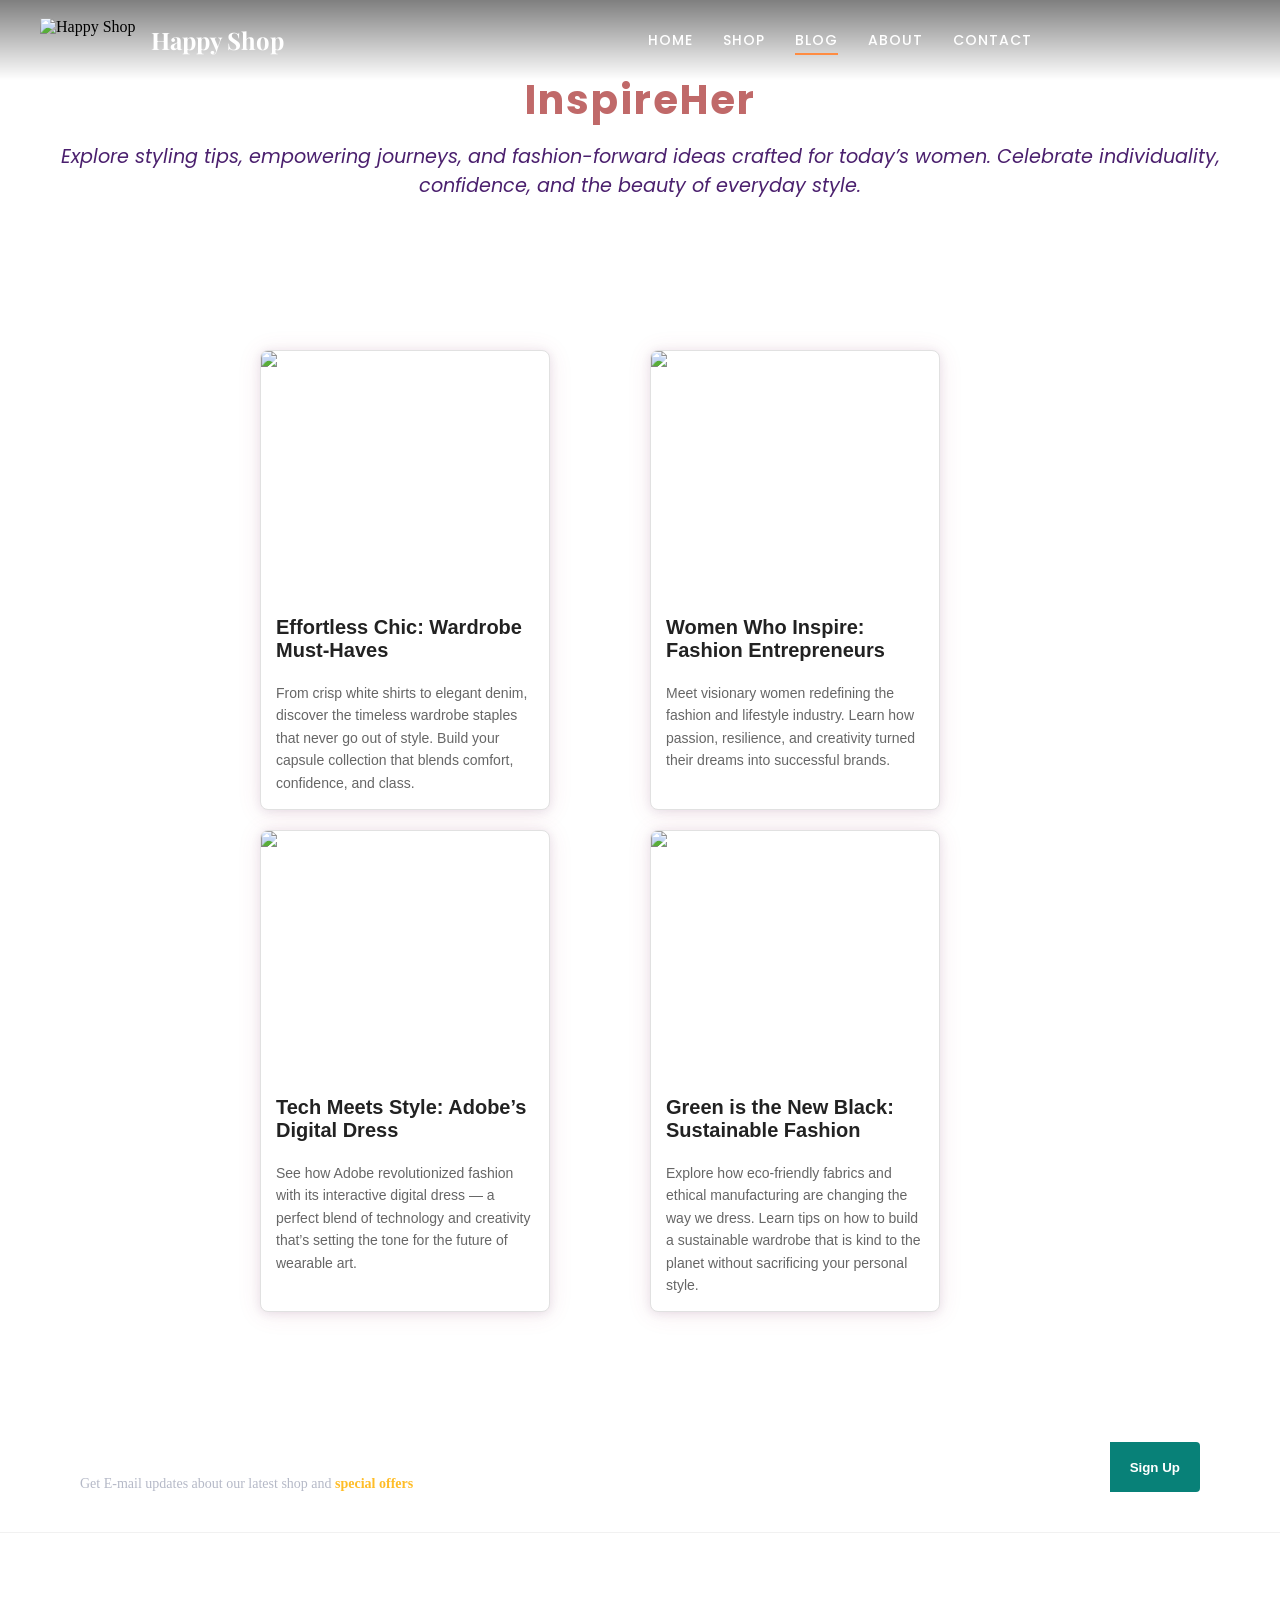
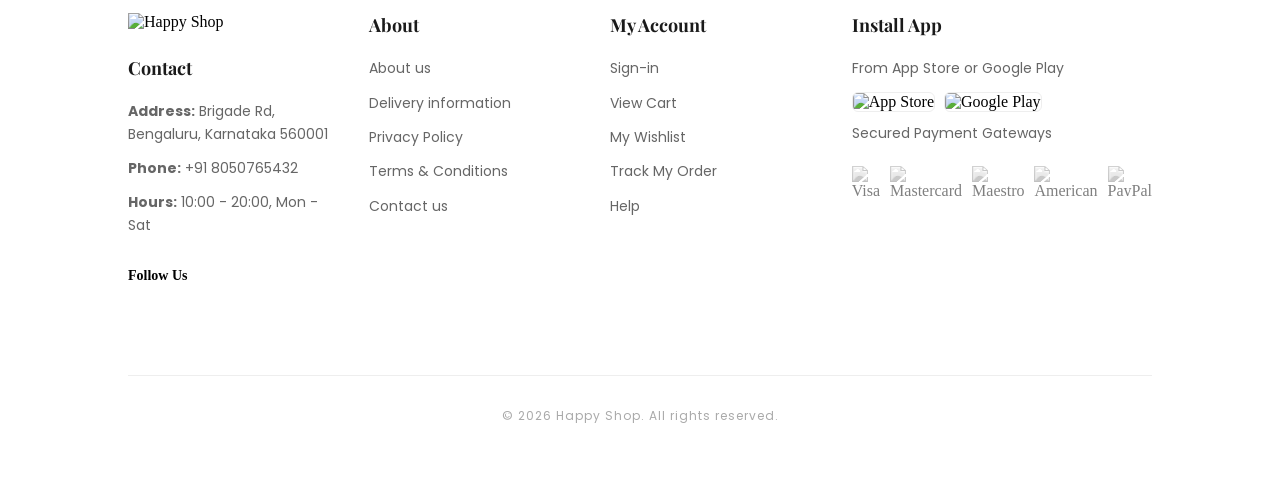
==== commit 7d5697fe: "Update image links to external host and add gitignore" ====
--- a/blog.html
+++ b/blog.html
@@ -13,7 +13,7 @@
 <header id="header">
   <div class="nav">
     <div class="brand">
-      <img src="Images/happy-shop-logo-design-icon-shopping-bag-happy-face-logo-online-shop-logo-icon-emblems-vector_625890-126-removebg-preview.png" alt="Happy Shop"></a>
+      <img src="https://files.catbox.moe/1wf4nk.png" alt="Happy Shop"></a>
       <span>Happy Shop</span>
     </div>
 
@@ -41,7 +41,7 @@
 <div class="blog-container">
     <div class="blog-posts">
         <article class="blog-card">
-            <img src="Images/blog/1.webp" alt="Wardrobe Essentials" class="blog-image">
+            <img src="https://files.catbox.moe/jlebnm.webp" alt="Wardrobe Essentials" class="blog-image">
             <div class="blog-content">
                 <h3>Effortless Chic: Wardrobe Must-Haves</h3>
                 <p>From crisp white shirts to elegant denim, discover the timeless wardrobe staples that never go out of style.  
@@ -50,7 +50,7 @@
         </article>
 
         <article class="blog-card">
-            <img src="Images/blog/2.jpg" alt="Women Entrepreneurs" class="blog-image">
+            <img src="https://files.catbox.moe/srejfg.jpg" alt="Women Entrepreneurs" class="blog-image">
             <div class="blog-content">
                 <h3>Women Who Inspire: Fashion Entrepreneurs</h3>
                 <p>Meet visionary women redefining the fashion and lifestyle industry.  
@@ -59,7 +59,7 @@
         </article>
 
         <article class="blog-card">
-            <img src="Images/blog/3.webp" alt="Adobe" class="blog-image">
+            <img src="https://files.catbox.moe/527us8.webp" alt="Adobe" class="blog-image">
             <div class="blog-content">
                 <h3>Tech Meets Style: Adobe’s Digital Dress</h3>
                 <p>See how Adobe revolutionized fashion with its interactive digital dress — a perfect blend of technology and creativity  
@@ -68,7 +68,7 @@
         </article>
 
         <article class="blog-card">
-            <img src="Images/blog/4.jpg" alt="Sustainable Fashion" class="blog-image">
+            <img src="https://files.catbox.moe/iihpnv.jpg" alt="Sustainable Fashion" class="blog-image">
             <div class="blog-content">
                 <h3>Green is the New Black: Sustainable Fashion</h3>
                 <p>Explore how eco-friendly fabrics and ethical manufacturing are changing the way we dress. 
@@ -92,7 +92,7 @@
     
   <footer class="section">
     <div class="col">
-        <img class="logo" src="./Images/happy-shop-logo-design-icon-shopping-bag-happy-face-logo-online-shop-logo-icon-emblems-vector_625890-126-removebg-preview.png" alt="Happy Shop">
+        <img class="logo" src="./https://files.catbox.moe/1wf4nk.png" alt="Happy Shop">
         <h3>Contact</h3>
         <p><strong>Address:</strong> Brigade Rd, Bengaluru, Karnataka 560001</p>
         <p><strong>Phone:</strong> +91 8050765432</p>
@@ -130,16 +130,16 @@
         <h3>Install App</h3>
         <p>From App Store or Google Play</p>
         <div class="app-row">
-            <img src="images/pay/app.jpg" alt="App Store">
-            <img src="images/pay/play.jpg" alt="Google Play">
+            <img src="https://files.catbox.moe/jiacse.jpg" alt="App Store">
+            <img src="https://files.catbox.moe/wjbevs.jpg" alt="Google Play">
         </div>
         <p>Secured Payment Gateways</p>
         <div class="payment-row">
-            <img src="Images/payment/payment-1.png" alt="Visa">
-            <img src="Images/payment/payment-2.png" alt="Mastercard">
-            <img src="Images/payment/payment-3.png" alt="Maestro">
-            <img src="Images/payment/payment-4.png" alt="American Express">
-            <img src="Images/payment/payment-5.png" alt="PayPal">
+            <img src="https://files.catbox.moe/5ff49c.png" alt="Visa">
+            <img src="https://files.catbox.moe/z19r5f.png" alt="Mastercard">
+            <img src="https://files.catbox.moe/cynwf5.png" alt="Maestro">
+            <img src="https://files.catbox.moe/xfabms.png" alt="American Express">
+            <img src="https://files.catbox.moe/ny0dxw.png" alt="PayPal">
         </div>
     </div>
 
--- a/style.css
+++ b/style.css
@@ -298,7 +298,7 @@
 #sm-banner .banner-box{
     display:flex;
     flex-direction: column;
-    background-image:url(Images/home/Banner1.jpg);
+    background-image:url(https://files.catbox.moe/zubigk.jpg);
     background-position: center;
     background-size: cover;
     align-items:flex-start;
@@ -329,7 +329,7 @@
 #sm-banner .banner-box1{
     display:flex;
     flex-direction: column;
-    background-image:url(Images/home/Banner2.jpg);
+    background-image:url(https://files.catbox.moe/8i730f.jpg);
     background-position: center;
     background-size: cover;
     align-items:flex-start;
@@ -367,7 +367,7 @@
     flex-direction: column;
     justify-content: center;
     align-items: flex-start;
-    background-image: url(Images/home/1...jpg);
+    background-image: url(https://files.catbox.moe/c5vebu.jpg);
     min-width: 27%;
     background-repeat: no-repeat;
     background-position: center;
@@ -386,7 +386,7 @@
     flex-direction: column;
     justify-content: center;
     align-items: flex-start;
-    background-image:url(Images/home/2.jpg);
+    background-image:url(https://files.catbox.moe/yymscd.jpg);
     min-width: 27%;
     background-repeat: no-repeat;
     background-position: center;
@@ -407,7 +407,7 @@
     flex-direction: column;
     justify-content: center;
     align-items: flex-start;
-    background-image:url(Images/home/3.jpg);
+    background-image:url(https://files.catbox.moe/pmme56.jpg);
     min-width: 27%;
     background-repeat: no-repeat;
     background-position: center;
@@ -520,7 +520,7 @@
 }
 #newsletter {
 
-    background-image: url(Images/home/newsletter.jpg);
+    background-image: url(https://files.catbox.moe/pteqnm.jpg);
     background-position: center;
     background-size: cover;
     background-repeat: no-repeat;
@@ -715,7 +715,7 @@
 
 /*about*/
 #about-header {
-    background-image:url(Images/about/banner1.jpg);
+    background-image:url(https://files.catbox.moe/mygv25.jpg);
     width: 100%;
     height: 30vh;
     background-size: cover;
